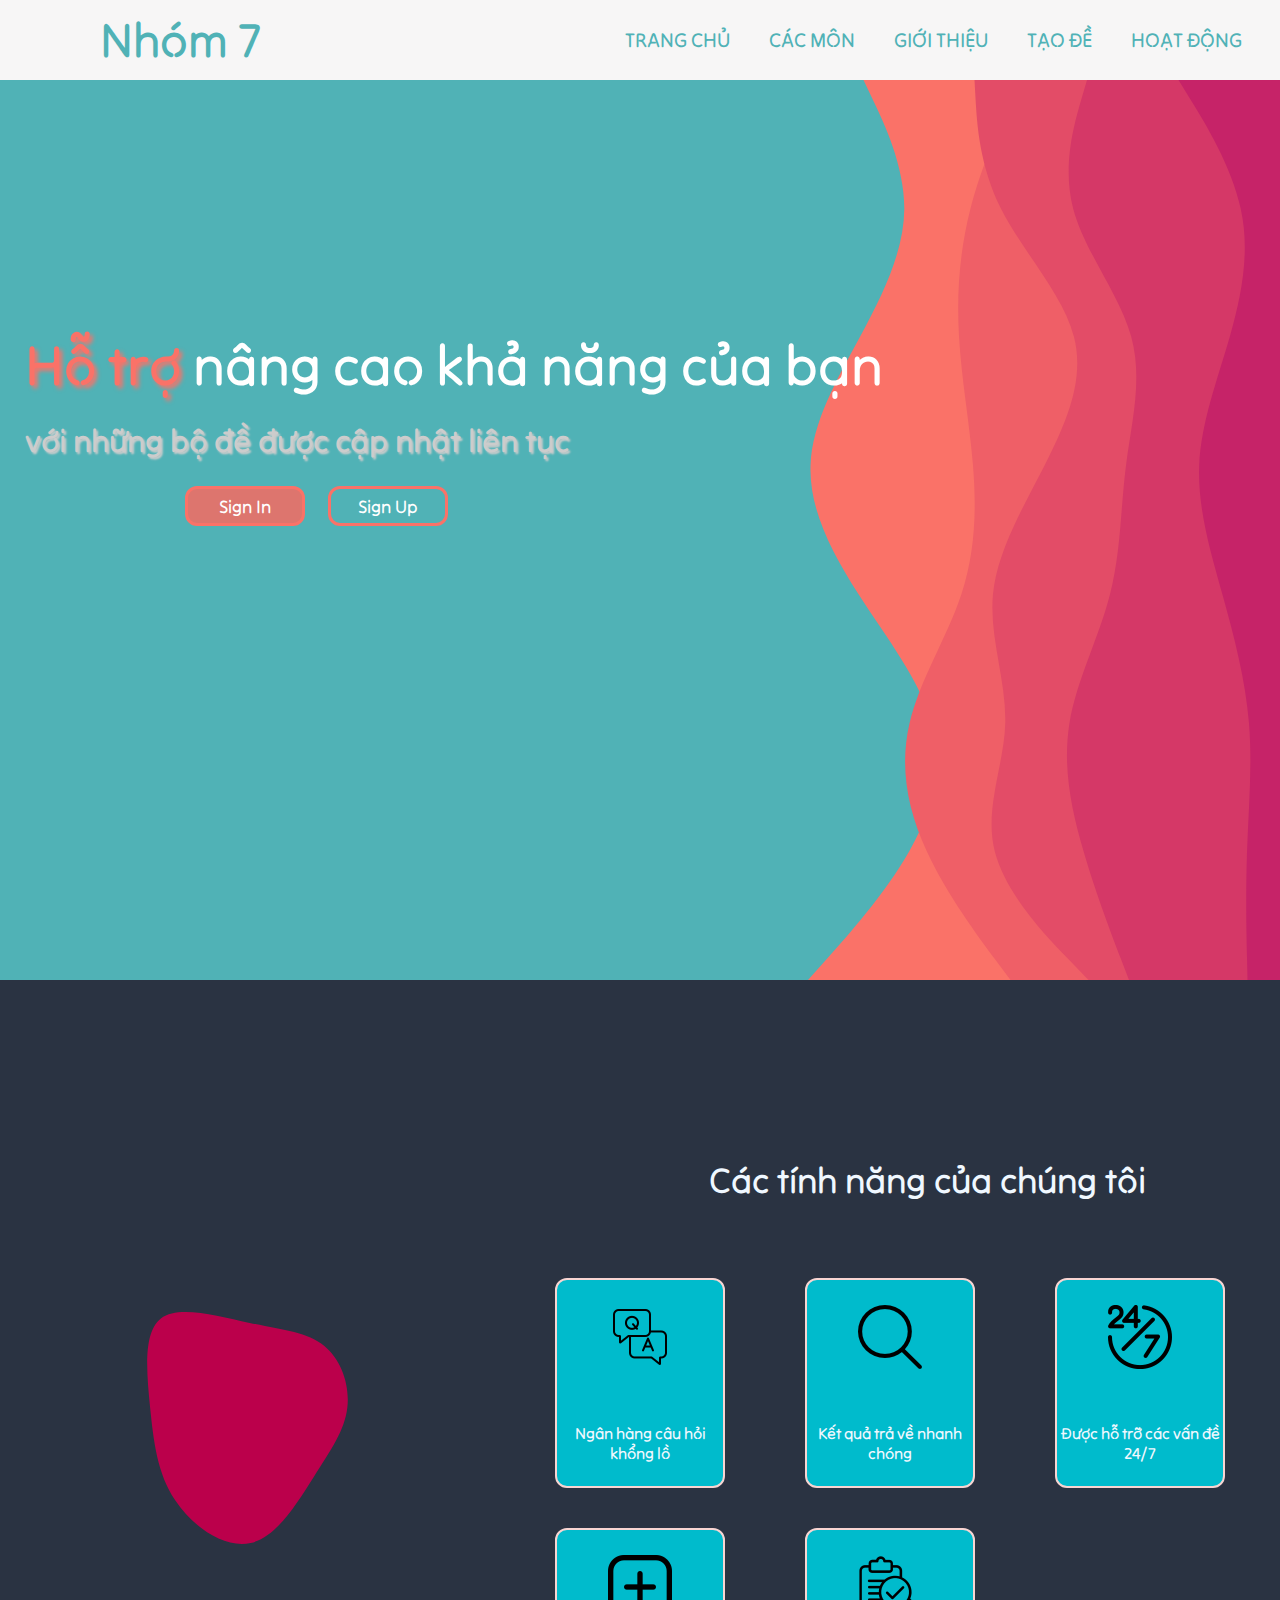
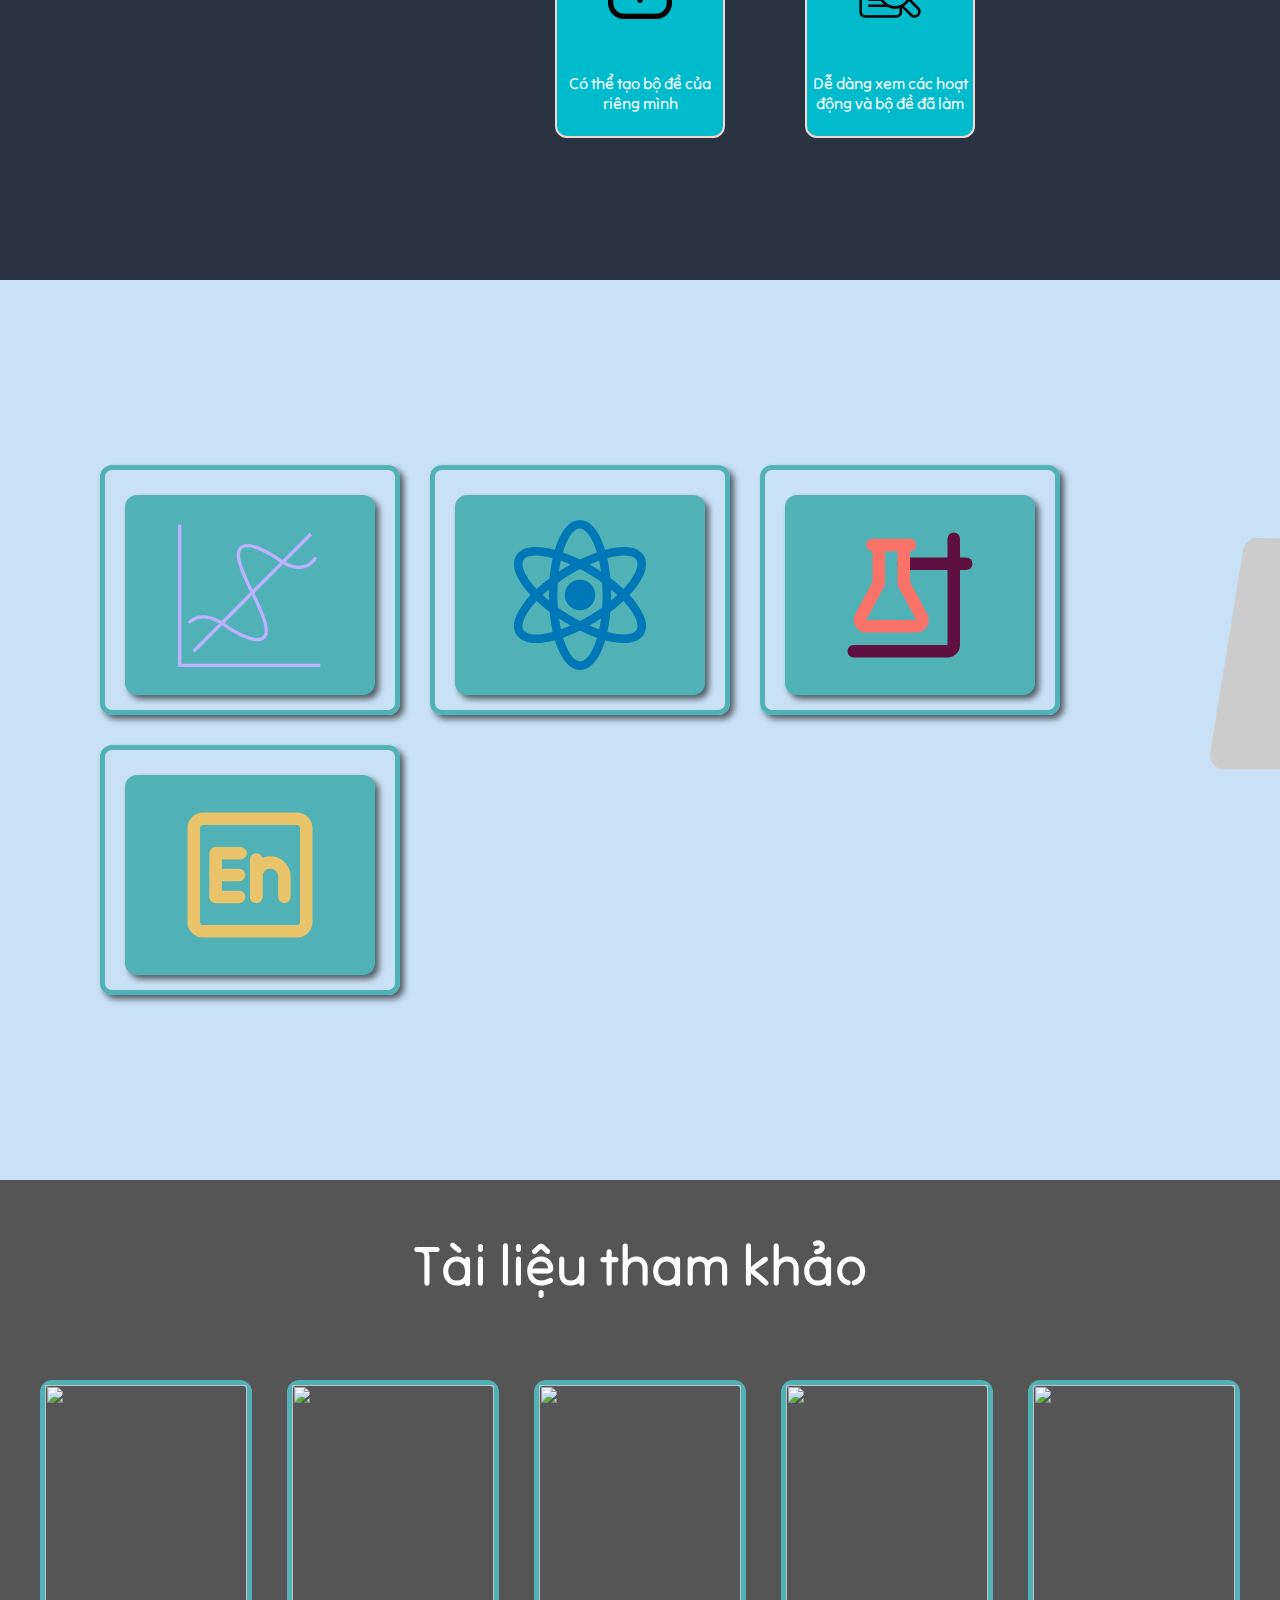
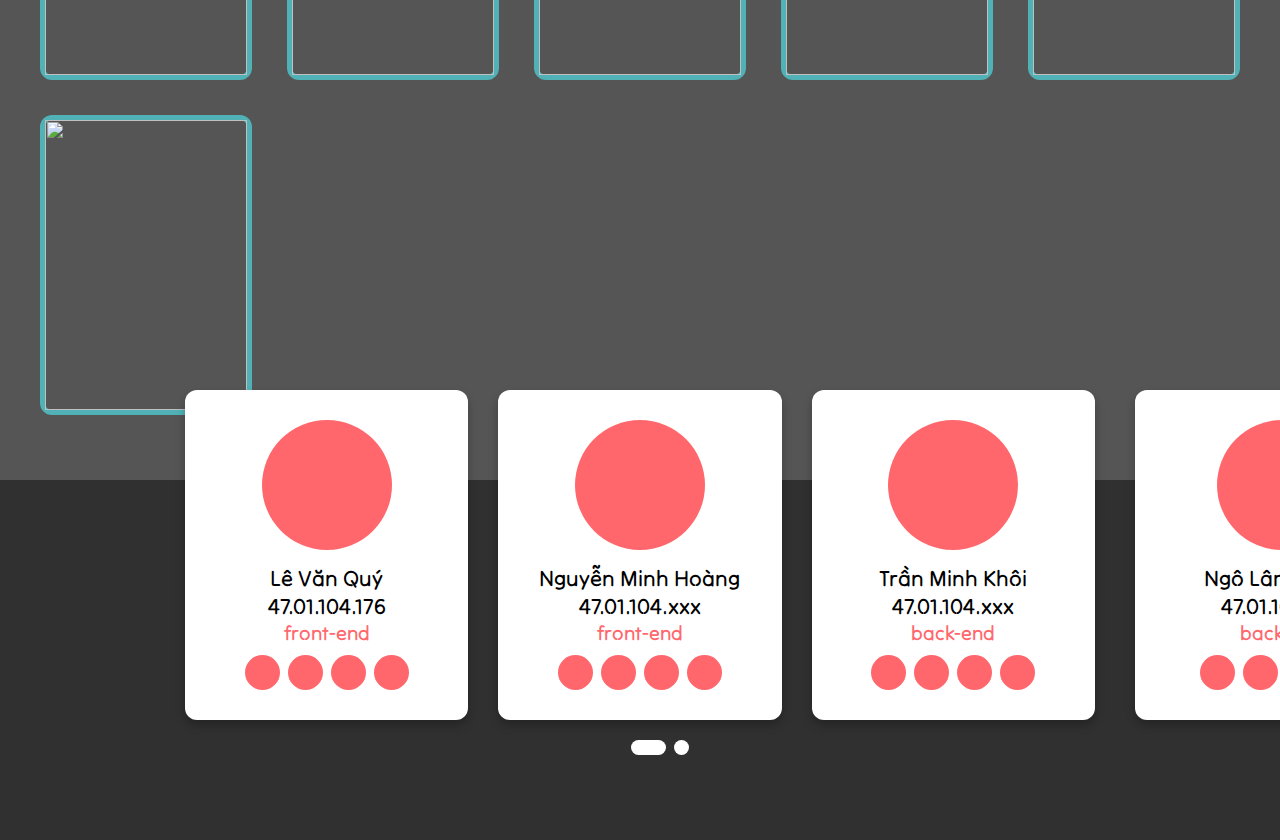
==== index.html @ 5d98aa65 "Rename Demo.html to index.html" ====
<!DOCTYPE html>
<html>

<head>
    <title>
        Quý và những người bạn
    </title>
    <link rel="stylesheet" href="CSSstyles/general.css">
    <link rel="stylesheet" href="CSSstyles/header.css">
    <link rel="stylesheet" href="CSSstyles/tatCaDe.css">
    <link rel="stylesheet" href="CSSstyles/introduction.css">
    <link rel="stylesheet" href="CSSstyles/features.css">
    <link rel="stylesheet" href="CSSstyles/contact.css">
    <link rel="stylesheet" href="CSSstyles/dangnhap.css">
    <link rel="stylesheet" href="CSSstyles/taiLieuThamKhao.css">
    <script src="https://kit.fontawesome.com/7142a5592c.js" crossorigin="anonymous"></script>
    <script src="https://cdn.jsdelivr.net/npm/kute.js@2.1.2/dist/kute.min.js"></script>
</head>

<body>
    
    <section class="header">

              <nav>
                <input type="checkbox" id="check">
                <label for="check" class="checkbtn">
                  <i class="fas fa-bars"></i>
                </label>
                <label class="logo">Nhóm 7</label>
                <ul>
                  <li><a  href="#landingPage">Trang chủ</a></li>
                  <li><a href="#">Các Môn</a></li>
                  <li><a href="#gt">Giới Thiệu</a></li>
                  <li><a href="#">Tạo đề</a></li>
                  <li><a href="#">Hoạt động</a></li>
                </ul>
              </nav>

    </section>

    <section class="introduction" id="landingPage">

        <div class="introCotent">
            
            <p class="iTitle1"><span class="deDang">Hỗ trợ</span> nâng cao khả năng của bạn</p>
            <p class="iTitle2">với những bộ đề được cập nhật liên tục</p>
            
            <div class="buttonContainer">
                <button id="js-signin"class="signin">Sign In</button>
                <button class="signup">Sign Up</button>
            </div>

        </div>

        <div id="login-container">

            <h1>Đăng nhập</h1>

            <form>
                <input type="text" placeholder="Số điện thoại hoặc email"/>
                <input type="password" placeholder="Mật khẩu"/>
                <input type="submit" value="Đăng nhập"/>
            </form>

            <h2 href="#">Quên mật khẩu</h2>

            <div id="signup">
                Nếu bạn chưa có tài khoản? <a href="#landingPage">Đăng ký ngay</a>
            </div>

        </div>

        <script src="JavaScript/popup-login.js"></script>
       
        
    </section>
    
    <section class="featuresSection spacer">
       
        <div>
            <svg id="visual"
                  viewBox="0 0 1000 600"
                  width="1100" 
                  height="700" 
                  xmlns="http://www.w3.org/2000/svg"
                  xmlns:xlink="http://www.w3.org/1999/xlink" 
                  version="1.1">
              
               <g transform="translate(466.3308426563172 267.32189553844887)">
                   <path id="blob1"
                    d="M122.9 -116.9C153.9 -91.9 170 -46 165.2 -4.7C160.5 36.5 135.1 73.1 104.1 121.7C73.1 170.4 36.5 231.2 -10.6 241.8C-57.7 252.4 -115.5 212.8 -147.8 164.2C-180.2 115.5 -187.1 57.7 -193.6 -6.5C-200 -70.7 -206.1 -141.4 -173.8 -166.4C-141.4 -191.4 -70.7 -170.7 -12.4 -158.3C46 -146 91.9 -141.9 122.9 -116.9"
                    fill="#BB004B"></path>
               </g>
   
               <g  transform="translate(454.29385182047673 261.34686699857593)">
                <path id="blob2" 
                d="M103.5 -108.2C136.4 -70.7 166.7 -35.4 181.5 14.8C196.4 65.1 195.8 130.1 162.9 180.1C130.1 230.1 65.1 265.1 2.2 262.8C-60.6 260.6 -121.2 221.2 -157.8 171.2C-194.5 121.2 -207.2 60.6 -194.9 12.4C-182.5 -35.8 -145 -71.7 -108.3 -109.2C-71.7 -146.7 -35.8 -185.8 -0.2 -185.6C35.4 -185.4 70.7 -145.7 103.5 -108.2" 
                fill="#BB004B" 
                style="visibility:hidden" ></path></g>
   
           </svg>

           <script>
              const tween = KUTE.fromTo(
             '#blob1',
             { path: '#blob1' },
             { path: '#blob2' },
             { repeat: 999, duration: 3000, yoyo: true }
           )
           tween.start();
           </script>

        </div>
       <div class="featuresContainer">
            <div class="fTitle">Các tính năng của chúng tôi</div>

            <div class="features">

                <div>
                    <img src="/Icons/mycollection/png/003-question-and-answer.png" alt="">
                    <p>Ngân hàng câu hỏi khổng lồ</p>
                </div>

                <div>
                    <img src="/Icons/mycollection/png/006-search-interface-symbol.png" alt="">
                    <p>Kết quả trả về nhanh chóng</p>
                </div>

                <div>
                    <img src="/Icons/mycollection/png/002-24-7.png" alt="">
                    <p>Được hỗ trỡ các vấn đề 24/7</p>
                </div>

                <div>
                    <img src="/Icons/mycollection/png/005-more.png" alt="">
                    <p>Có thể tạo bộ đề của riêng mình</p>
                </div>

                <div>
                    <img src="/Icons/mycollection/png/001-review.png" alt="">
                    <p>Dễ dàng xem các hoạt động và bộ đề đã làm</p>
                </div>
                
            </div>
       </div>
            
       
       
    </section>

    <section class="tatCaDe">

        <div class="cardContainer">

            <div class="card">
                <img class="imgbox" src="SVG/math-book-svgrepo-com.svg" alt="">
                <div class="contentTCD">
                    <h1>Toán</h1>
                    <p>1+1=2 quick math</p>
                </div>
            </div>

            <div class="card">
                <img class="imgbox" src="SVG/physics-atom-svgrepo-com.svg" alt="">
                <div class="contentTCD">
                    <h1>Lý</h1>
                    <p>Quán tính, vận tốc</p>
                </div>   
            </div>

            <div class="card">
                <img class="imgbox" src="SVG/chemistry-6-svgrepo-com.svg" alt="">
                <div class="contentTCD">
                    <h1>Hoá</h1>
                    <p>C+02=C02</p>
                </div>
            </div>

            <div class="card">
                <img class="imgbox" src="SVG/english-svgrepo-com.svg" alt="">
                <div class="contentTCD">
                    <h1>Tiếng anh</h1>
                    <p>I'm fine thank you and you</p>
                </div>
            </div>

        </div>
        
        <div class="imgWrapper">
            <img class="s" src="SVG/undraw_book_lover_re_rwjy.svg" alt="" />
        </div>

    </section>

    <section class="tltk">

       <h1>Tài liệu tham khảo</h1>
       
       <div class="taiLieuThamKhaoContainter">

          <div class="tltkLink">
              <img src="" alt="">
              <a href=""></a>
          </div>

          <div class="tltkLink">
            <img src="" alt="">
            <a href=""></a>
          </div>

          <div class="tltkLink">
            <img src="" alt="">
            <a href=""></a>
          </div>

          <div class="tltkLink">
            <img src="" alt="">
            <a href=""></a>
          </div>

          <div class="tltkLink">
            <img src="" alt="">
            <a href=""></a>
          </div>

          <div class="tltkLink">
            <img src="" alt="">
            <a href=""></a>
          </div>
       </div>
    </section>
    
    <section class="contact" id="gt">

        <div class="container">

            <input type="radio" name="dot" id="one">
            <input type="radio" name="dot" id="two">

            <div class="main-card">
              <div class="cards">

                <div class="fbcard">
                 <div class="content">
                   <div class="img">
                    <!--- <img src="images/img1.jpg" alt="">-->
                   </div>
                   <div class="details">
                     <div class="name">Lê Văn Quý</div>
                     <div class="name">47.01.104.176</div>
                     <div class="job">front-end</div>
                   </div>
                   <div class="media-icons">
                     <a href="#"><i class="fab fa-facebook-f"></i></a>
                     <a href="#"><i class="fab fa-twitter"></i></a>
                     <a href="#"><i class="fab fa-instagram"></i></a>
                     <a href="#"><i class="fab fa-youtube"></i></a>
                   </div>
                 </div>
                </div>

                <div class="fbcard">
                 <div class="content">
                   <div class="img">
                    <!--- <img src="images/img2.jpg" alt="">--->
                   </div>
                   <div class="details">
                    <div class="name">Nguyễn Minh Hoàng</div>
                    <div class="name">47.01.104.xxx</div>
                    <div class="job">front-end</div>
                   </div>
                   <div class="media-icons">
                     <a href="#"><i class="fab fa-facebook-f"></i></a>
                     <a href="#"><i class="fab fa-twitter"></i></a>
                     <a href="#"><i class="fab fa-instagram"></i></a>
                     <a href="#"><i class="fab fa-youtube"></i></a>
                   </div>
                 </div>
                </div>

                <div class="fbcard">
                 <div class="content">
                   <div class="img">
                    <!-- <img src="images/img3.jpg" alt="">---->
                   </div>
                   <div class="details">
                    <div class="name">Trần Minh Khôi</div>
                    <div class="name">47.01.104.xxx</div>
                    <div class="job">back-end</div>
                   </div>
                   <div class="media-icons">
                     <a href="#"><i class="fab fa-facebook-f"></i></a>
                     <a href="#"><i class="fab fa-twitter"></i></a>
                     <a href="#"><i class="fab fa-instagram"></i></a>
                     <a href="#"><i class="fab fa-youtube"></i></a>
                   </div>
                 </div>
                </div>
              </div>

              <div class="cards">

                <div class="fbcard">
                 <div class="content">
                   <div class="img">
                     <!---<img src="images/img4.jpg" alt="">--->
                   </div>
                   <div class="details">
                     <div class="name">Ngô Lâm Phong</div>
                     <div class="name">47.01.104.xxx</div>
                    <div class="job">back-end</div>
                   </div>
                   <div class="media-icons">
                     <a href="#"><i class="fab fa-facebook-f"></i></a>
                     <a href="#"><i class="fab fa-twitter"></i></a>
                     <a href="#"><i class="fab fa-instagram"></i></a>
                     <a href="#"><i class="fab fa-youtube"></i></a>
                   </div>
                 </div>
                </div>
              
                <div class="fbcard">
                 <div class="content">
                   <div class="img">
                     <!--<img src="images/img6.jpeg" alt="">--->
                   </div>
                   <div class="details">
                    <div class="name">Võ Khắc Kiệt</div>
                    <div class="name">47.01.104.xxx</div>
                    <div class="job">front-end</div>
                   </div>
                   <div class="media-icons">
                     <a href="#"><i class="fab fa-facebook-f"></i></a>
                     <a href="#"><i class="fab fa-twitter"></i></a>
                     <a href="#"><i class="fab fa-instagram"></i></a>
                     <a href="#"><i class="fab fa-youtube"></i></a>
                   </div>
                 </div>
                </div>
              </div>
            </div>

            <div class="button">
              <label for="one" class=" active one"></label>
              <label for="two" class="two"></label>
            </div>

        </div>
      
    </section>

</body>

</html>
---- CSSstyles/general.css ----
@import url('https://fonts.googleapis.com/css2?family=Tilt+Neon&display=swap');

*{
    margin: 0px;
    padding: 0px;
    box-sizing: border-box;
    scroll-behavior: smooth;
}
body{
    
    font-family: 'Tilt Neon';
    font-weight: 800;
    text-decoration: none;
    overflow-x: hidden;
   height: 2228px;
    background-color: rgb(255, 255, 255);
    position: relative;
}
---- CSSstyles/header.css ----
.header{
    position: fixed;
    top:0;
    right: 0;
    left: 0;
    z-index: 10000;
}
nav{
    background-color:  rgb(247, 246, 246);
    height: 80px;
    width: 100%;
    
 
  }


  label.logo{
    color: rgb(80, 178, 182);
    font-size: 48px;
    line-height: 80px;
    padding: 0 100px;
    font-weight: bold;
  }
  nav ul{
    float: right;
    margin-right: 20px;
  }
  nav ul li{
    display: inline-block;
    line-height: 80px;
    margin: 0 5px;
  }
  nav ul li a{
    color:  rgb(80, 178, 182);
    font-size: 20px;
    padding: 7px 13px;
    border-radius: 15px;
    text-transform: uppercase;
    text-decoration: none;
  }
  a.active,a:hover{
    background:  rgb(34, 137, 141);
    color: white;
    transition: .5s;
  }
  .checkbtn{
    font-size: 30px;
    color: rgb(34, 137, 141);
    float: right;
    line-height: 80px;
    margin-right: 40px;
    cursor: pointer;
    display: none;
  }
  #check{
    display: none;
  }
  @media (max-width: 952px){
    label.logo{
      font-size: 30px;
      padding-left: 50px;
    }
    nav ul li a{
      font-size: 16px;
    }
  }
  @media (max-width: 1070px){
    .checkbtn{
      display: block;
    }
    ul{
      position: fixed;
      width: 100%;
      height: 100vh;
      background: rgb(44, 62, 80);
      top: 80px;
      left: -100%;
      text-align: center;
      transition: all .5s;
    }
    nav ul li{
      display: block;
      margin: 50px 0;
      line-height: 30px;
    }
    nav ul li a{
      font-size: 20px;
    }
    a:hover,a.active{
      background: none;
      color: rgb(49, 243, 250);
    }
    #check:checked ~ ul{
      left: 0;
    }
    .visual{
        width: 500px;
        height: 350px;
    }
  }
---- CSSstyles/tatCaDe.css ----
.tatCaDe{
    
    height: 100vh;
    display: grid;
    background-color: rgb(202, 225, 245);
    align-items: center;
    grid-template-columns: 1fr 910px;
    
}
.cardContainer{
    display: grid;
    padding-left: 100px;
    justify-content: center;
    align-items: center;
    grid-template-columns: 1fr 1fr 1fr;
    column-gap: 30px;
    row-gap: 30px;
}

.card{
    box-shadow: 4px 4px 6px rgba(0, 0, 0,0.6);
    cursor: pointer;
    position: relative;
    padding-top: 10px;
    display: flex;
    flex-direction:row;
    justify-content: center;
    align-items: center;
    width: 300px;
    height: 250px;
    border: 5px solid rgb(80, 178, 182);
    border-radius: 12px;
  z-index: 0;
    transition: 0.5s;
}
.card:hover{
    transition: 0.5s;
    width: 300px;
    height: 300px;
    
}
.imgbox{
    padding: 25px;
    z-index: 10;
    position: absolute;
    transition: 0.5s;
    width: 250px;
    height:200px;
    border-radius: 12px;
    background-color:rgb(80, 178, 182);
    box-shadow: 4px 4px 6px rgba(0, 0, 0,0.6);
    
}

.card:hover .imgbox{
    top:-30px;
    transition: 0.5s;
    width: 250px;
    height:150px;
 
    
}
.contentTCD{
    text-align: center;
    position: absolute;
    font-family: 'Tilt Neon';
    font-weight: 800;
    bottom: 80px;
}
.contentTCD h1{
    color: rgb(80, 178, 182);
}
.contentTCD p{
    font-size: 20px;
}
.s{
    width: 100%;
    padding-left: 150px;
}
---- CSSstyles/introduction.css ----
.introduction{
    
   
    aspect-ratio: 900/600;
   background-repeat: no-repeat;
   background-position: center;
   background-size: cover;
    margin-top:80px;
    width: 100%;
    height:100vh;
    background-image: url('../SVG/layered-waves-haikei.svg');
}

.iTitle1{
    
    padding: 250px 0px 0px 180px;
    font-size:72px;
   width: 900px;
    color: white;
    transition: 0.35s;
}
.iTitle2{
  
   padding-left: 183px;
   margin-top: 20px;
    font-size: 40px;
   text-shadow: 2px 2px 2px rgb(204, 204, 204);
    color: rgb(204, 204, 204);
    transition: 0.35s;
}

.deDang{
    color:rgb(250, 114, 104);
    text-shadow: 3px 3px 4px rgb(250, 114, 104);    
}
.buttonContainer{
    display: block;
    margin-top: 25px;
    margin-left: 185px;
   
}
.signin, .signup{
    cursor: pointer;
  
    margin-right: 20px;
    background-color: transparent;
    color: white;
    font-family: 'Tilt Neon';
    font-size: 18px;
    font-weight: 500;
    border-radius: 12px;
    border-width: 3px;
    border-color: rgb(250, 114, 104);
    border-style: solid;
    height: 40px;
    width: 120px;
}
.signin:hover, .signup:hover{
   opacity: 0.65;
   transition: 0.35s;
}
.signin{
    background-color: rgb(221, 117, 110);
}
@media(max-width:1429px){
    .iTitle1{
        padding-left: 25px;
       
        font-size: 56px;
        transition: 0.35s;
    }
    .iTitle2{
        padding-left: 25px;
        font-size: 32px;
        transition: 0.35s;
    }
}
@media(max-width:808px){
    .iTitle1{
        padding-left: 25px;
        font-size: 38px;
        transition: 0.35s;
    }
    .iTitle2{
        padding-left: 25px;
        font-size: 28px;
        transition: 0.35s;
    }
}
---- CSSstyles/features.css ----
.featuresSection{
    height: 100vh;
  
    display: grid;
   grid-template-columns: 1fr 1fr;
    justify-content: start;
    align-items: center;
 
    
}
.spacer{
    
    background-color: #2a3342;
    background-position: center;
    background-repeat: no-repeat;
    background-size: cover;
    
}
.featuresContainer{
    color: aliceblue;
    font-family: 'Tilt Neon';
    display: flex;
    justify-content: space-evenly;
    align-items: center;
    flex-direction: column;
  
 
}
.fTitle{
    margin-top: 35px;
    font-size: 52px;
    margin-left: -45px;
    text-align: center;
    font-weight: 700;
}
.features{
    margin: 75px 45px 0px 0px;
    column-gap: 15px;
    row-gap: 15px;
   max-height: 947px;
    display: grid;
    grid-template-columns: 250px 250px 250px ;
}
.features div{
    cursor: pointer;
    padding-top: 35px;
    
    font-size: 24px;
    height: 300px;
    text-align: center;
    background-color:rgb(0, 187, 204);
    border-width: 2px;
    border-style: solid;
    border-radius: 12px;
    border-color:#F8D5D2;
}
.features div:hover{   
    background-color: rgba(0, 187, 204, 0.512);
    transition: 0.35s;
    
}
.features img{
    
    margin-bottom: 50px;
}
@media(max-width:1827px ){
    .features div{
        font-size: 18px;
        height: 250px;
        width:200px;
       
        padding-bottom: 15px;
        padding-top: 0px;
        transition: 0.35s;
       
    }
    .features{
        margin-left: 10px;
        column-gap: 5px;
        row-gap: 35px;
    }
    .features img{
        margin-top: 30px;
    }
    #visual{
        height: 900px;
        width: 750px;
    }
    .fTitle{
        font-size: 48px
    }
}
@media(max-width:1515px ){
    .features div{
        font-size: 16px;
        height: 210px;
        width:170px;
       
        padding-bottom: 10px;
        padding-top: 0px;
        transition: 0.35s;
       
    }
    .features{
        margin-left: 5px;
        column-gap: 0px;
        row-gap: 40px;
    }
    .features img{
        margin-top: 25px;
    }
    #visual{
        height: 650px;
        width: 550px;
    }
    .fTitle{
        font-size: 36px
    }
}
---- CSSstyles/contact.css ----
@import url('https://fonts.googleapis.com/css2?family=Poppins:wght@200;300;400;500;600;700&display=swap');


::selection{
  background:	#FF676D;
  color: #fff;
}
.contact{
  transition: 0.5s;
    position: relative;
    display: flex;
    align-items: center;
    justify-content: center;
    width: 100%;
    height: 40vh;
    background-color: rgb(48, 48, 48);
}
.container{
 
   position: absolute;
   top: -90px;
  max-width: 950px;
  width: 100%;

  
}
.container .main-card{
  display: flex;
 
  width: 200%;
  transition: 1s;
}
#two:checked ~ .main-card{
  margin-left: -100%;
}
.cards{
   
  width: calc(100% / 2 - 10px);
  display: flex;
  flex-direction: row;
  column-gap: 30px;
  margin: 0 20px;
 
}
.main-card .cards .fbcard{

  width: calc(100% / 3 - 10px);
  background: #fff;
  border-radius: 12px;
  padding: 30px;
  box-shadow: 0 5px 10px rgba(0, 0, 0, 0.25);
  transition: all 0.4s ease;
}
.main-card .cards .fbcard:hover{
  transform: translateY(-15px);
}
.cards .fbcard .content{
 
  width: 100%;
  display: flex;
  flex-direction: column;
  justify-content: center;
  align-items: center;
  text-align: center;
}
.cards .fbcard .content .img{
  height: 130px;
  width: 130px;
  border-radius: 50%;
  padding: 3px;
  background: #FF676D;
  margin-bottom: 14px;
}
.fbcard .content .img img{
  height: 100%;
  width: 100%;
  border: 3px solid #ffff;
  border-radius: 50%;
  object-fit: cover;
}
.fbcard .content .name{
    
  font-size:22px;
  font-weight:600;
}
.fbcard .content .job{
  font-size: 20px;
  color: #FF676D;
}
.fbcard .content .media-icons{
  margin-top: 10px;
  display: flex;

}
.media-icons a{
  text-align: center;
  line-height: 33px;
  height: 35px;
  width: 35px;
  margin: 0 4px;
  font-size: 14px;
  color: #FFF;
  border-radius: 50%;
  border: 2px solid transparent;
  background: #FF676D;
  transition: all 0.3s ease;
}
.media-icons a:hover{
  color: #FF676D;
  background-color: #fff;
  border-color: #FF676D;
}
 .container .button{
  width: 100%;
  display: flex;
  justify-content: center;
  margin: 20px;
}
.button label{
  height: 15px;
  width: 15px;
  border-radius: 20px;
  background: #fff;
  margin: 0 4px;
  cursor: pointer;
  transition: all 0.5s ease;
}
.button label.active{
  width: 35px;
}
#one:checked ~ .button .one{
  width: 35px;
}
#one:checked ~ .button .two{
  width: 15px;
}
#two:checked ~ .button .one{
  width: 15px;
}
#two:checked ~ .button .two{
  width: 35px;
}
input[type="radio"]{
  display: none;
}
@media (max-width: 768px) {
  .main-card .cards .fbcard{
    margin: 20px 0 10px 0;
    width: calc(100% / 2 - 10px);
  }
}
@media (max-width: 600px) {
  .main-card .cards .fbcard{
    /* margin: 20px 0 10px 0; */
    width: 100%;
  }
}
---- CSSstyles/dangnhap.css ----
#login-container {
    z-index: 1000;
    position: fixed;
    top:-150%;
    left: 50%;
    opacity: 0;
    transform: translate(-50%,-50%) scale(1.25);
    width: 400px;
    padding: 30px;
    border-radius: 20px;
    background-color: white;
    box-shadow: 2px 3px 10px rgba(0,0,0,0.6);
  
    transition: opacity 200ms ease-in-out 0ms;
    transition: transform 200ms ease-in-out 0ms ;
}
#login-container.active {
    
    top:50%;
   opacity: 1;
    transform: translate(-50%,-50%) scale(1);
    width: 400px;
   
    transition: opacity 200ms ease-in-out 0ms;
    transition: transform 200ms ease-in-out 0ms ;

}
h1 {
    text-align: center;
    color: #333;
}
h2 {
    text-align: right;
    color: #333;
    margin-top: 20px;
    font-size: 14px;
}
form {
    display: flex;
    flex-direction: column;
    margin: 20px 0;
}
input[type="text"], input[type="password"] {
    padding: 10px;
    margin: 5px 0;
    border: none;
    border-radius: 5px;
    background-color:#f2f2f2;
    font-size: 16px;
}
input[type="submit"] {
background-color: #00BBCC;
border: none;
border-radius: 5px;
color: white;
font-size: 18px;
height: 45px;
margin: 20px auto 0;
width: 120px;
}

#signup {
    text-align: center;
    margin-top: 20px;
    font-size: 14px;
}
#signup a {
    text-decoration: none;
    color: #666;
    color: #00BBCC;
    font-weight: bold;
}
#sign-up a:hover{
    text-decoration: underline;
}
---- CSSstyles/taiLieuThamKhao.css ----
.tltk{
  font-family: 'Tilt Neon';
  font-family: 700;
  padding-top: 50px;
  width: 100%;
  height: 100vh;
  background-color: #555555;
}
.tltk h1{
  font-size: 56px;
  color: white;
}
.taiLieuThamKhaoContainter{
  margin-top: 80px;
  padding-left: 40px;
  padding-right: 40px;
  column-gap: 35px;
  row-gap: 35px;
  display: grid;
  grid-template-columns: 1fr 1fr 1fr 1fr 1fr ;
}
.taiLieuThamKhaoContainter .tltkLink { 
  cursor: pointer;
  height: 300px;
  border: 5px solid rgb(80, 178, 182);
    border-radius: 12px;
}
.taiLieuThamKhaoContainter .tltkLink  img{ 
 height: 100%;
 width: 100%;
}
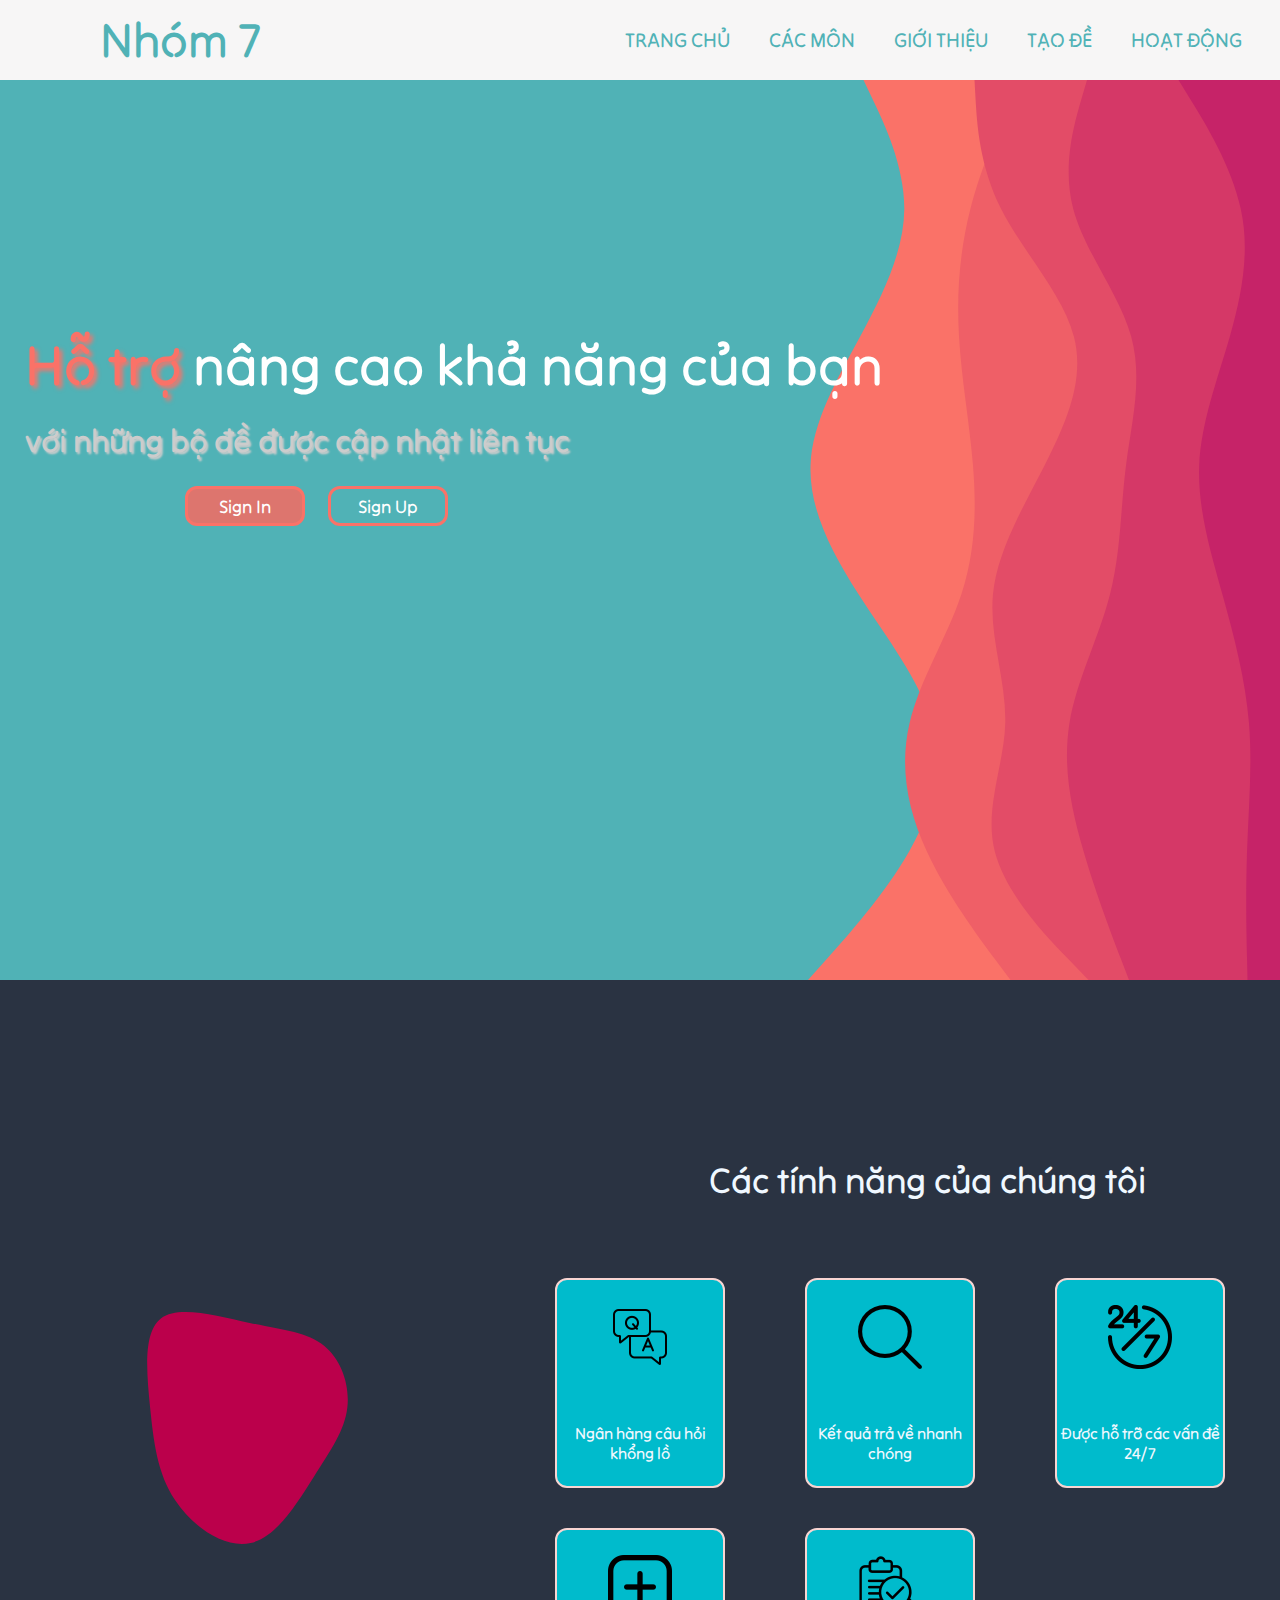
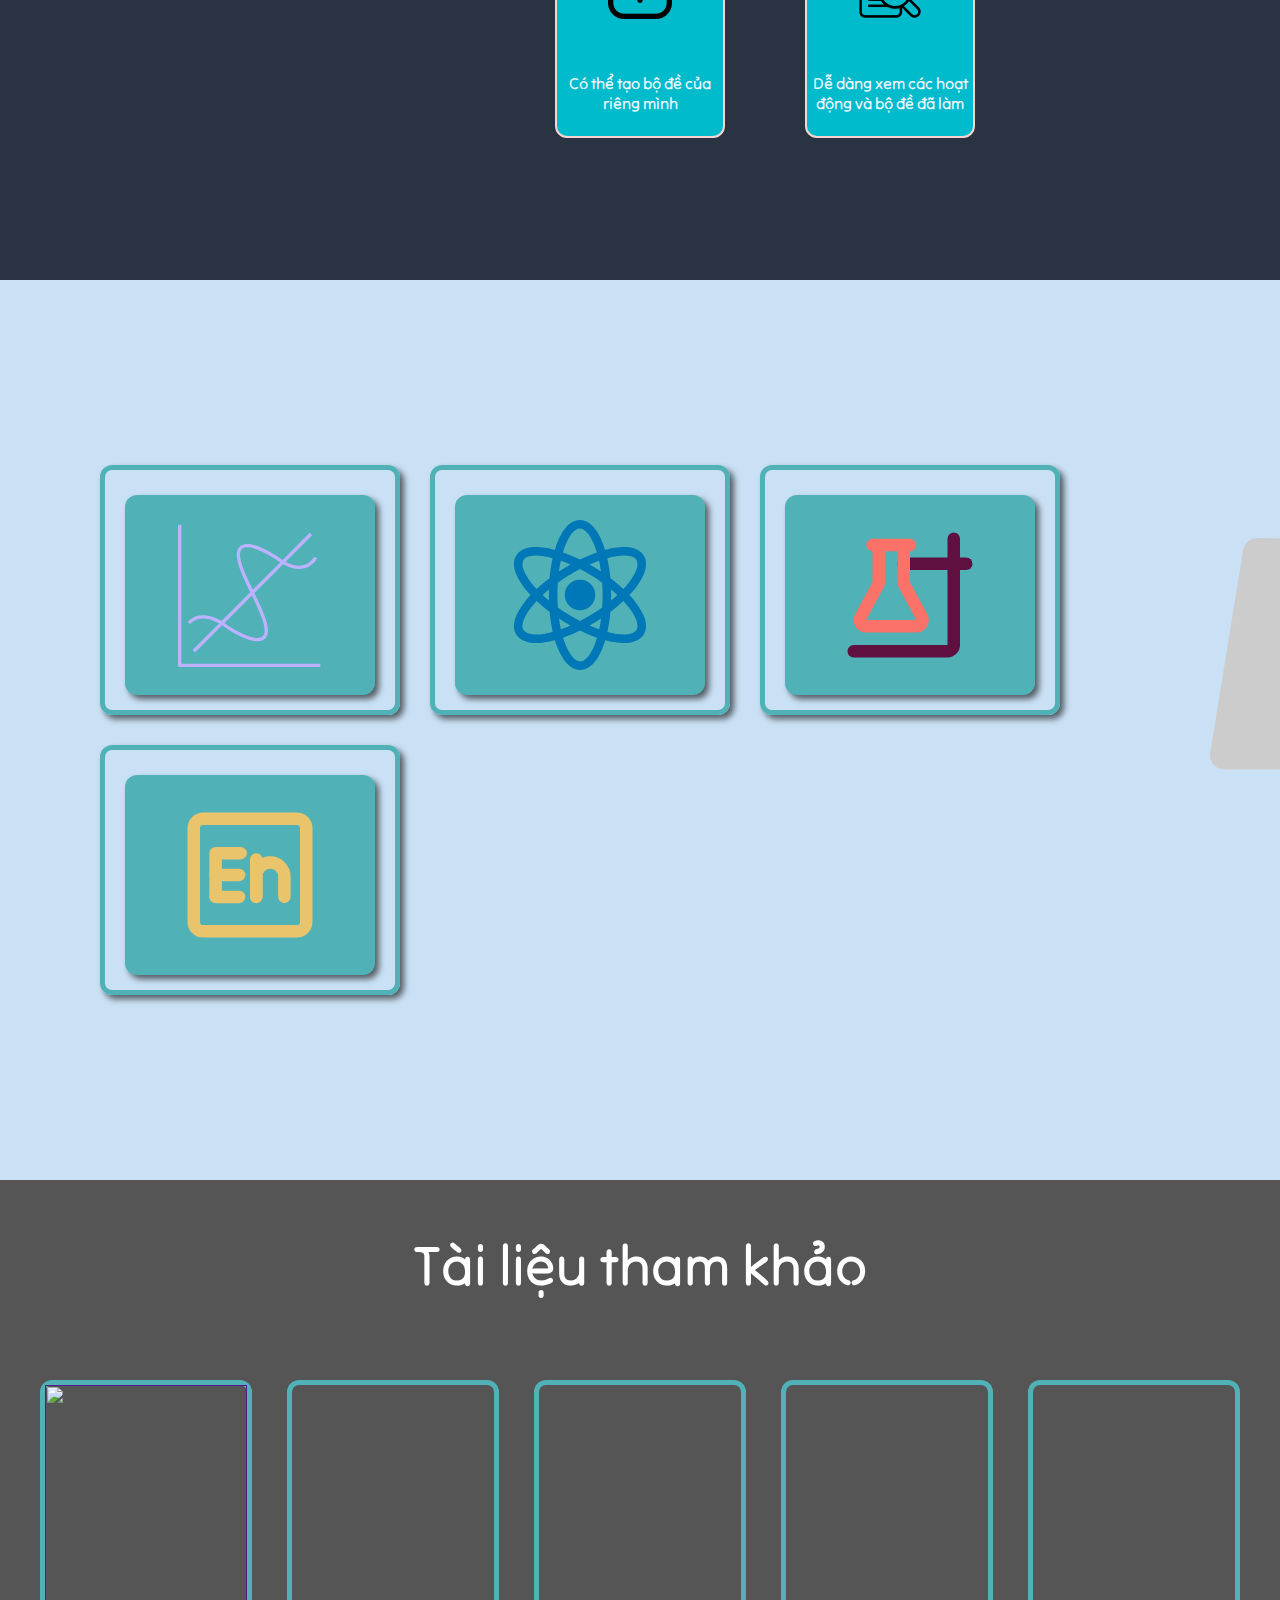
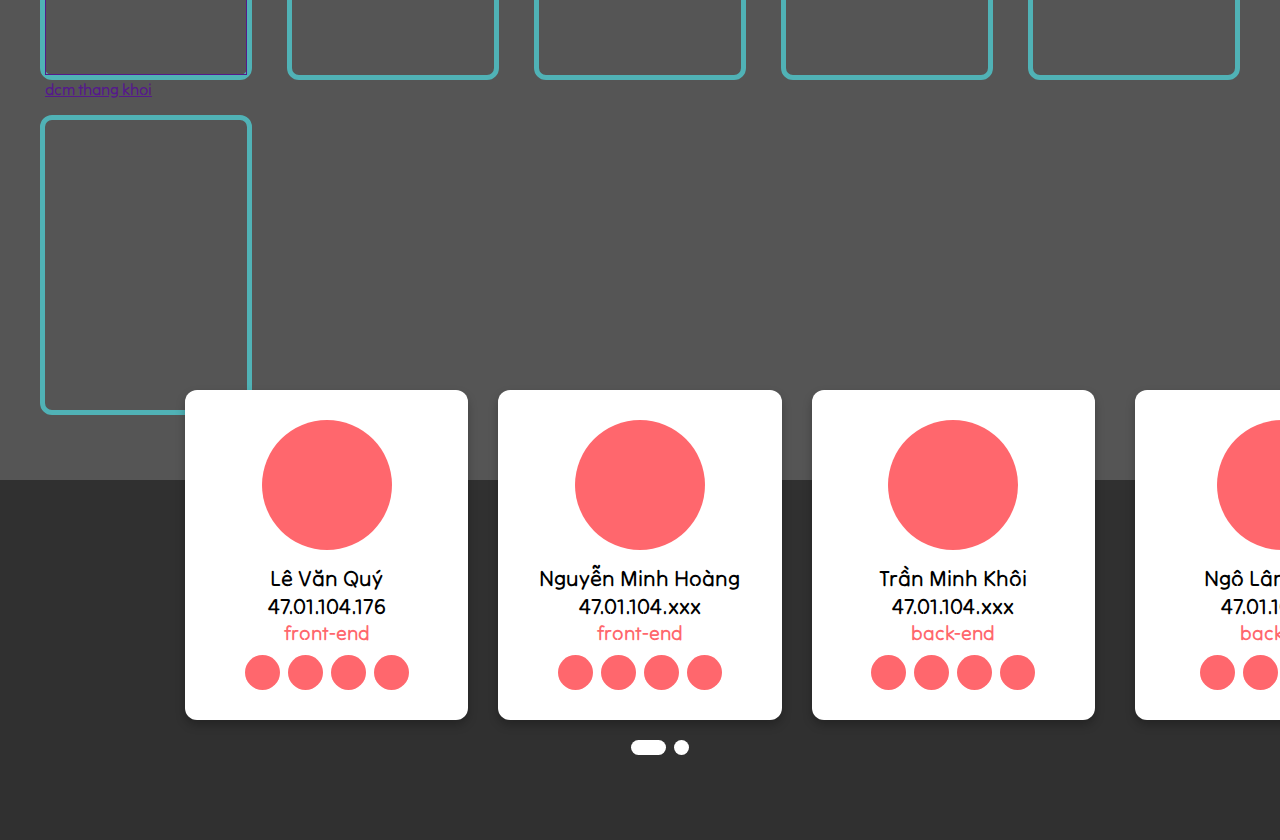
==== commit 9a0aec1e: "Add files via upload" ====
--- a/index.html
+++ b/index.html
@@ -29,7 +29,7 @@
                 <label class="logo">Nhóm 7</label>
                 <ul>
                   <li><a  href="#landingPage">Trang chủ</a></li>
-                  <li><a href="#">Các Môn</a></li>
+                  <li><a href="#cacMon">Các Môn</a></li>
                   <li><a href="#gt">Giới Thiệu</a></li>
                   <li><a href="#">Tạo đề</a></li>
                   <li><a href="#">Hoạt động</a></li>
@@ -148,7 +148,7 @@
        
     </section>
 
-    <section class="tatCaDe">
+    <section class="tatCaDe" id="cacMon">
 
         <div class="cardContainer">
 
@@ -197,36 +197,27 @@
        <h1>Tài liệu tham khảo</h1>
        
        <div class="taiLieuThamKhaoContainter">
-
-          <div class="tltkLink">
-              <img src="" alt="">
-              <a href=""></a>
-          </div>
-
-          <div class="tltkLink">
+          <a href="" class="tltkLink">
+            
             <img src="" alt="">
-            <a href=""></a>
-          </div>
-
-          <div class="tltkLink">
-            <img src="" alt="">
-            <a href=""></a>
-          </div>
-
-          <div class="tltkLink">
-            <img src="" alt="">
-            <a href=""></a>
-          </div>
-
-          <div class="tltkLink">
-            <img src="" alt="">
-            <a href=""></a>
-          </div>
-
-          <div class="tltkLink">
-            <img src="" alt="">
-            <a href=""></a>
-          </div>
+            <p>dcm thang khoi</p>
+          </a>
+          <a href="" class="tltkLink">
+
+          </a>
+          <a href="" class="tltkLink">
+
+          </a>
+          <a href="" class="tltkLink">
+
+          </a>
+          <a href="" class="tltkLink">
+
+          </a>
+          <a href="" class="tltkLink">
+
+          </a>
+
        </div>
     </section>
     
@@ -351,4 +342,4 @@
 
 </body>
 
-</html>
+</html>